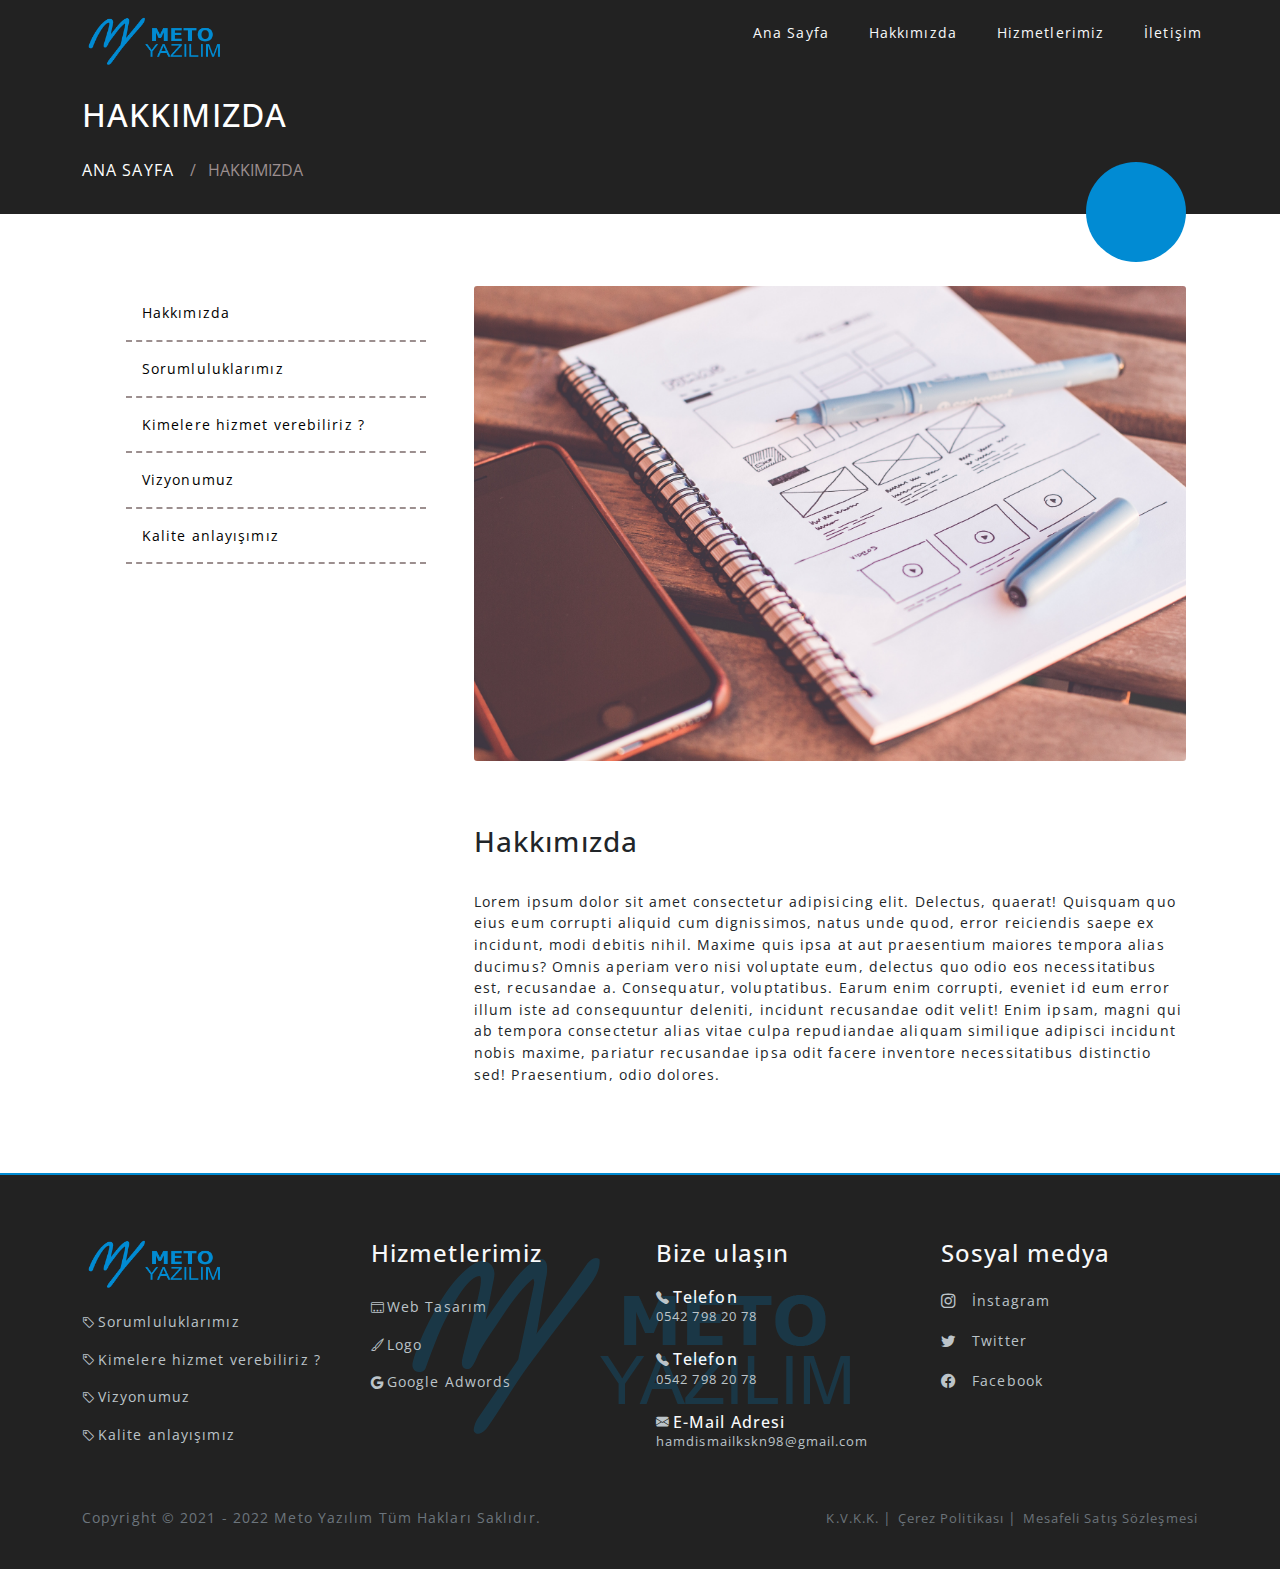
==== hakkinda.html @ f9f99834 "hakkında sayfa başlandı. Sidebar yapıldı." ====
<!DOCTYPE html>
<html lang="tr">
<head>
    <meta charset="UTF-8">
    <meta http-equiv="X-UA-Compatible" content="IE=edge">
    <meta name="viewport" content="width=device-width, initial-scale=1.0">
    <link rel="shortcut icon" href="images/logo.png">
    <link rel="stylesheet" href="./Css/Bootstrap/bootstrap.css">
    <link rel="stylesheet" href="./Css/Extra/main.css">
    <link rel="preconnect" href="https://fonts.googleapis.com">
    <link rel="preconnect" href="https://fonts.gstatic.com" crossorigin>
    <link href="https://fonts.googleapis.com/css2?family=Open+Sans:wght@400;800&display=swap" rel="stylesheet">
    <link rel="stylesheet" href="https://cdn.jsdelivr.net/npm/bootstrap-icons@1.9.1/font/bootstrap-icons.css">
    <title>Meto Yazılım</title>
</head>
<body>

    <!-- Menu header -->
    <header class="d-none d-md-block">
        <div class="container-fluid">
            <div class="container">
                <div class="row">
                    <div class="col-lg-4 d-flex align-items-center justify-content-center justify-content-lg-start">
                        <a href="index.html"><img src="./images/logosonhali.png" style="width: 150px; height:80px;" alt="logo"></a>
                    </div>
                    <div class="col-lg-8 navbar navbar-dark d-flex justify-content-lg-end justify-content-center align-items-center">
                        <nav id="menu">
                            <ul class="d-flex list-unstyled">
                                <li class="me-4"><a class="text-decoration-none text-light" href="index.html">Ana Sayfa</a></li>
                                <li class="me-4"><a class="text-decoration-none text-light" href="hakkında.html">Hakkımızda</a></li>
                                <li class="me-4"><a class="text-decoration-none text-light" href="#">Hizmetlerimiz</a></li>
                                <li><a class="text-decoration-none text-light" href="#">İletişim</a></li>
                            </ul>
                        </nav>
                    </div>
                </div>
            </div>
        </div>
    </header>


    <!-- Mobil Menu Header -->
    <nav>
        <div class="container-fluid fixed-top mobil-menu d-md-none align-items-center">
            <div class="row position-relative">
                <div class="col-4 logo">
                    <img src="./images/logosonhali.png" alt="logo">
                </div>
                <div class="col-8 d-flex align-self-center justify-content-end">
                    <input type="checkbox" id="menuBtn">
                    <label for="menuBtn" class="menuBtn">
                        <i class="bi bi-list mobil-menu-icons me-2"></i>
                    </label>
                    <ul class="position-absolute">
                        <li><a href="index.html">Ana Sayfa</a></li>
                        <li><a href="hakkında.html">Hakkımızda</a></li>
                        <li><a href="#">Hizmetlerimiz</a></li>
                        <li><a href="#">İletişim</a></li>
                    </ul>
                </div>                
            </div>
        </div>
    </nav>
    <div class="container-fluid harita p-3">
        <div class="container position-relative">
            <div class="hakkinda-header d-flex justify-content-between align-items-center">
                <div class="hakkinda-baslik"><h2>HAKKIMIZDA</h2></div>               
            </div>
            <div class="row d-flex">
                <div class="col-sm-8 align-self-center pt-3">
                    <ul class="breadcrumb d-flex align-items-center">
                        <li><a href="index.html">ANA SAYFA</a></li>
                        <li>HAKKIMIZDA</li>
                    </ul>
                </div>
                <div class="col-sm-4 hakkinda-cizgi position-absolute d-none d-lg-block">
                </div>
            </div>
        </div>
    </div>
    <section>
        <div class="container mt-5 hakkında">
            <div class="row">
                <div class="col-md-4 sidebar p-4">
                    <ul>
                        <div class="sidebar-items"><li><a href="hakkinda.html">Hakkımızda</a></li></div> 
                        <div class="sidebar-items"><li><a href="#">Sorumluluklarımız</a></li></div> 
                        <div class="sidebar-items"><li><a href="#">Kimelere hizmet verebiliriz ?</a></li></div> 
                        <div class="sidebar-items"><li><a href="#">Vizyonumuz</a></li></div> 
                        <div class="sidebar-items"><li><a href="#">Kalite anlayışımız</a></li></div> 
                    </ul>
                </div>
                <div class="col-md-8 p-4">
                    <div class="hakkinda-resim">
                        <img src="./images/hakkında.jpg" alt="kurumsal">
                    </div>
                    <div class="hakkinda-icerik">
                        <h3>Hakkımızda</h3>
                        <p>Lorem ipsum dolor sit amet consectetur adipisicing elit. Delectus, quaerat! Quisquam quo eius eum corrupti aliquid cum dignissimos, natus unde quod, error reiciendis saepe ex incidunt, modi debitis nihil. Maxime quis ipsa at aut praesentium maiores tempora alias ducimus? Omnis aperiam vero nisi voluptate eum, delectus quo odio eos necessitatibus est, recusandae a. Consequatur, voluptatibus. Earum enim corrupti, eveniet id eum error illum iste ad consequuntur deleniti, incidunt recusandae odit velit! Enim ipsam, magni qui ab tempora consectetur alias vitae culpa repudiandae aliquam similique adipisci incidunt nobis maxime, pariatur recusandae ipsa odit facere inventore necessitatibus distinctio sed! Praesentium, odio dolores.</p>
                    </div>

                </div>
            </div>
        </div>
    </section>


    <!-- footer alt kısım -->
    <footer>
        <div class="container-fluid mt-5 text-center text-md-start">                     
            <div class="container mt-5">
                <div class="row">
                    <div class="col-md-3 footer-digital text-light">
                        <a href="index.html"><img src="./images/logosonhali.png" style="width: 150px; height:80px;" alt="logo"></a>
                        <ul class="list-unstyled">                               
                            <div class="hizmet-hakkinda-items ps-0"><li"><i class="bi bi-tag"></i>
                            <a href="#">Sorumluluklarımız</a></li></div>
                            <div class="hizmet-hakkinda-items ps-0"><li"><i class="bi bi-tag"></i>
                            <a href="#">Kimelere hizmet verebiliriz ?</a></li></div>
                            <div class="hizmet-hakkinda-items ps-0"><li"><i class="bi bi-tag"></i>
                            <a href="#">Vizyonumuz</a></li></div>
                            <div class="hizmet-hakkinda-items ps-0"><li"><i class="bi bi-tag"></i>
                            <a href="#">Kalite anlayışımız</a></li></div>
                        </ul>
                    </div>
                    <div class="col-md-3 footer-digital text-light p-3">
                        <h4>Hizmetlerimiz</h4>
                        <ul class="list-unstyled">
                            <div class="hizmet-hakkinda-items ps-0"><li><i class="bi bi-window-dock"></i> <a href="#">Web Tasarım</a></li></div>
                            <div class="hizmet-hakkinda-items ps-0"><li><i class="bi bi-brush"></i> <a href="#">Logo</a></li></div>
                            <div class="hizmet-hakkinda-items ps-0"><li><i class="bi bi-google"></i> <a href="#">Google Adwords</a></li></div>
                        </ul>
                    </div>
                    <div class="col-md-3 footer-digital ulasim text-light p-3">
                        <h4>Bize ulaşın</h4>
                        <ul class="list-unstyled d-flex flex-column justify-content-center">
                            <li class="d-flex align-items-center justify-content-center justify-content-md-start"><i class="bi bi-telephone-fill pe-1 pb-2 footer-icons"></i><h6>Telefon</h6></li>
                            <li class="ulasim-items ps-0"><p>0542 798 20 78</p></li>
                            <li class="d-flex align-items-center justify-content-center justify-content-md-start"><i class="bi bi-telephone-fill pe-1 pb-2 footer-icons"></i><h6>Telefon</h6></li>
                            <li class="ulasim-items ps-0"><p>0542 798 20 78</p></li>
                            <li class="d-flex align-items-center justify-content-center justify-content-md-start"><i class="bi bi-envelope-fill pe-1 pb-2 footer-icons"></i><h6>E-Mail Adresi</h6></li>
                            <li class="ulasim-items ps-0"><p>hamdismailkskn98@gmail.com</p></li>
                        </ul>
                    </div>
                    <div class="col-md-3 footer-digital sosyal text-light p-3 d-flex flex-column">
                        <h4>Sosyal medya</h4>
                        <ul class="list-unstyled">
                            <span class="insta sosyal-items"><li class="pb-3"><a href="https://www.instagram.com/ibrahimkeskkin/" target="_blank"><i class="bi bi-instagram pe-3"></i>İnstagram</a></li></span>
                            <span class="twitt sosyal-item"><li class="pb-3"><a href="#"><i class="bi bi-twitter pe-3"></i>Twitter</a></li></span>
                            <span class="face sosyal-item"><li><a href="#"><i class="bi bi-facebook pe-3"></i>Facebook</a></li></span>
                        </ul>
                    </div>
                </div>
            </div>
        </div>
    </footer>
    
    
    <!-- footer 2 haklar -->
        <div class="container-fluid footer-haklar">
            <div class="container">
                <div class="row d-flex text-center text-md-start">
                    <div class="col-md-6 text-secondary mb-4">                       
                        <p>Copyright © 2021 - 2022 Meto Yazılım Tüm Hakları Saklıdır.</p>
                    </div>
                    <div class="col-md-6 text-secondary mb-4 text-md-end">
                        <p><a href="#"> K.V.K.K. </a> | <a href="#"> Çerez Politikası </a> | <a href="#"> Mesafeli Satış Sözleşmesi </a></p>
                    </div>
                </div>
            </div>
        </div>
        <script src="./js/bootstrap.bundle.min.js"></script>
    </body>
    </html>
---- Css/Extra/main.css ----
@charset "UTF-8";
* {
  font-family: "Open Sans", sans-serif;
}

p, a {
  font-size: 0.9rem;
  letter-spacing: 1.1px;
}

h1, h2, h3, h4, h5, h6 {
  letter-spacing: 1.1px;
}

a {
  text-decoration: none;
}

header .container-fluid {
  background-color: #222222;
}
header .container-fluid .container #menu ul a {
  padding: 0.5rem;
  transition: all 0.5s ease-in-out;
  border-bottom: 2px solid #222222;
}
header .container-fluid .container #menu ul a:hover {
  border-bottom: 2px solid #018BD3;
  border-radius: 9px;
  padding: 0.5rem;
}

.randevu-icerik {
  background-color: #222222;
}
.randevu-icerik .randevu {
  padding: 1.5rem;
}
.randevu-icerik .randevu .form-grup {
  padding: 0.5rem 0;
}
.randevu-icerik .randevu .form-grup .form-wrap {
  padding: 0.3rem;
  border: 0;
  border-bottom: 1px solid rgba(211, 209, 209, 0.459);
  transition: all 0.5s ease-in-out;
  width: 85%;
}
.randevu-icerik .randevu .form-grup .form-wrap:hover {
  border-bottom: 1px solid rgb(255, 255, 255);
}
.randevu-icerik .randevu .form-grup .form-wrap:focus {
  border-bottom: 1px solid rgb(255, 255, 255);
}
.randevu-icerik .randevu .form-grup .form-wrap input, .randevu-icerik .randevu .form-grup .form-wrap textarea {
  background-color: #222222;
  resize: none;
  padding: 0.5rem;
  border: 0;
  color: white;
  width: 100%;
}
.randevu-icerik .randevu .form-grup .form-wrap input:focus, .randevu-icerik .randevu .form-grup .form-wrap textarea:focus {
  outline: none;
}

.randevu {
  padding: 1.5rem;
}
.randevu .form-grup {
  padding: 0.5rem 0;
}
.randevu .form-grup .form-wrap {
  padding: 0.3rem;
  border: 0;
  border-bottom: 1px solid rgba(211, 209, 209, 0.459);
  transition: all 0.5s ease-in-out;
  width: 85%;
}
.randevu .form-grup .form-wrap:hover {
  border-bottom: 1px solid rgb(255, 255, 255);
}
.randevu .form-grup .form-wrap:focus {
  border-bottom: 1px solid rgb(255, 255, 255);
}
.randevu .form-grup .form-wrap input, .randevu .form-grup .form-wrap textarea {
  resize: none;
  padding: 0.5rem;
  border: 0;
  color: white;
  width: 100%;
}
.randevu .form-grup .form-wrap input:focus, .randevu .form-grup .form-wrap textarea:focus {
  outline: none;
}

.randevu-icerik .btn-wrap .button {
  margin-top: 1rem;
  border: 0;
  width: 100%;
  padding: 0.75rem;
  font-size: 1.2rem;
  transition: all 0.3s ease-in-out;
}
.randevu-icerik .btn-wrap .button:hover {
  background-color: #018BD3;
  color: white;
}

.aciklama .aciklama-resim img {
  max-width: 70%;
  height: auto;
}
.aciklama .aciklama-icerik hr {
  border: none;
  border-left: 1px solid black;
  height: 5.5rem;
  width: 1px;
}

section .container .row .on-icerik-icon {
  width: 5rem;
  max-height: 4rem;
  padding: 3rem 3rem;
  border: 2px solid rgb(230, 230, 230);
  display: flex;
  align-items: center;
  justify-content: center;
  border-radius: 100%;
  transition: all 0.5s ease-in-out;
}
section .container .row .on-icerik-icon .on-icerik-hover {
  opacity: 0;
  transition: all 0.2s ease-in-out;
  width: 5rem;
  max-height: 4rem;
  padding: 3rem 3rem;
  display: flex;
  align-items: center;
  justify-content: center;
}
section .container .row .on-icerik-icon .on-icerik-hover:hover {
  opacity: 1;
}
section .container .row .on-icerik-icon:hover {
  background-color: #018BD3;
  border: 2px solid #018BD3;
}
section .container .row .on-icerik-icon:hover .ilk-once {
  opacity: 0;
}
section .container .row .on-icerik-yazi h3 {
  padding-bottom: 0.75rem;
}
section .container .row .on-icerik-yazi .cizgi {
  display: flex;
  flex-direction: column;
  align-items: center;
}
section .container .row .on-icerik-yazi .cizgi hr {
  color: #018BD3;
  width: 10rem;
}

.ikinci-icerik {
  border-bottom: 4px solid #018BD3;
  border-radius: 10%;
}
.ikinci-icerik .resim img {
  max-width: 100%;
  height: auto;
}
.ikinci-icerik .baslik {
  padding-bottom: 1rem;
  padding-top: 0.5rem;
}
.ikinci-icerik .baslik img {
  width: 25%;
  padding-right: 0.75rem;
  height: auto;
}

footer {
  background-color: #222222;
}
footer .container-fluid {
  background: url("/images/footerlogo.png") no-repeat center center;
  border-top: 2px solid #018BD3;
}
footer .container-fluid h4 {
  padding-bottom: 0.75rem;
}
footer .container-fluid .footer-digital .hizmet-hakkinda-items, footer .container-fluid .footer-digital .ulasim-items {
  padding: 0.5rem;
  font-size: 0.8rem;
  color: #bcc4c9;
}
footer .container-fluid .footer-digital .hizmet-hakkinda-items a, footer .container-fluid .footer-digital .hizmet-hakkinda-items p, footer .container-fluid .footer-digital .ulasim-items a, footer .container-fluid .footer-digital .ulasim-items p {
  color: #bcc4c9;
}
footer .container-fluid .footer-digital .hizmet-hakkinda-items {
  transition: all 0.4s ease-in-out;
}
footer .container-fluid .footer-digital .hizmet-hakkinda-items:hover {
  color: #018BD3;
  transform: translate(1rem);
  -webkit-transform: translate(1rem);
}
footer .container-fluid .footer-digital .hizmet-hakkinda-items a:hover {
  color: #018BD3;
}
footer .container-fluid .ulasim .ulasim-items {
  margin-top: -1rem;
}
footer .container-fluid .ulasim .ulasim-items p {
  font-size: 0.8rem;
}
footer .container-fluid .ulasim .footer-icons {
  color: #bcc4c9;
  font-size: 0.8rem;
}
footer .sosyal li {
  transition: all 0.4s ease-in-out;
}
footer .sosyal li:hover {
  transform: translate(1rem);
  -webkit-transform: translate(1rem);
}
footer .sosyal li a {
  color: #bcc4c9;
  font-size: 0.9rem;
  transition: all 0.4s ease-in-out;
  display: inline-block;
  width: 100%;
}
footer .sosyal .insta a:hover {
  color: #E42148;
}
footer .sosyal .twitt a:hover {
  color: #00acee;
}
footer .sosyal .face a:hover {
  color: #4062aa;
}

.footer-haklar {
  background-color: #222222;
}
.footer-haklar a {
  font-size: 0.8rem;
  color: #6c747a;
  transition: all 0.2s ease-in-out;
}
.footer-haklar a:hover {
  color: #bcc4c9;
}

.harita {
  background-color: #222222;
}
.harita h2 {
  color: white;
}
.harita .breadcrumb li {
  color: rgb(156, 143, 143);
}
.harita .breadcrumb li + li::before {
  content: "/ ";
  padding-right: 0.5rem;
}
.harita .breadcrumb a {
  color: white;
  font-size: 1rem;
  padding-right: 1rem;
}
.harita .hakkinda-cizgi {
  background: #018BD3;
  border-radius: 100%;
  width: 100px;
  height: 100px;
  bottom: -4rem;
  right: 1.5rem;
}

.hakkında .sidebar ul {
  list-style: none;
}
.hakkında .sidebar ul .sidebar-items li {
  border-bottom: 2px dashed rgb(156, 143, 143);
  padding: 0;
  margin: 0;
}
.hakkında .sidebar ul .sidebar-items a {
  color: black;
  display: inline-block;
  width: 100%;
  padding: 1rem;
}
.hakkında .sidebar ul .sidebar-items a:hover {
  color: #018BD3;
}
.hakkında .hakkinda-resim img {
  max-width: 100%;
  margin-bottom: 4rem;
  border-radius: 3px;
}
.hakkında .hakkinda-icerik h3 {
  margin-bottom: 2rem;
}

@media (min-width: 768px) and (max-width: 992px) {
  .randevu-icerik {
    margin-top: 2rem;
  }
  .slider {
    margin-bottom: 8rem;
  }
  .aciklama {
    margin-top: 25rem;
    margin-bottom: 1rem;
  }
  .aciklama .aciklama-resim img {
    width: 40%;
    height: auto;
  }
}
@media (max-width: 768px) {
  .aciklama .aciklama-resim img {
    width: 50%;
  }
  .ikinci-icerik {
    border: 0;
  }
  .ikinci-icerik .baslik {
    justify-content: center;
  }
  .ikinci-icerik .ikinci-icerik-items {
    margin-bottom: 1rem;
  }
}
@media (max-width: 768px) {
  .mobil-menu {
    background-color: #222222;
  }
  .mobil-menu .logo img {
    max-width: 100%;
    height: auto;
  }
  .mobil-menu ul {
    position: fixed;
    background-color: #222222;
    margin-top: 7rem;
    width: 100%;
    height: 70vh;
    display: flex;
    flex-direction: column;
    align-items: center;
    justify-content: space-evenly;
    list-style: none;
    left: -100%;
    top: 0;
    transition: all 0.5s;
    padding: 0;
  }
  .mobil-menu ul li {
    width: 100%;
    text-align: center;
    padding: 0;
  }
  .mobil-menu ul li a {
    color: white;
    font-size: 1.2rem;
    display: inline-block;
    padding: 1rem;
    width: 100%;
    transition: all 0.5s;
  }
  .mobil-menu ul li a:hover {
    background-color: #018BD3;
  }
  .mobil-menu .mobil-menu-icons {
    font-size: 3rem;
    color: #018BD3;
  }
  .mobil-menu #menuBtn {
    display: none;
  }
  .mobil-menu #menuBtn:checked ~ ul {
    left: 0;
  }
}
@media (max-width: 650px) {
  .mobil-menu ul {
    margin-top: 6rem;
  }
}
@media (max-width: 575px) {
  .mobil-menu ul {
    margin-top: 5rem;
  }
}
@media (max-width: 500px) {
  .mobil-menu ul {
    margin-top: 4rem;
  }
}/*# sourceMappingURL=main.css.map */
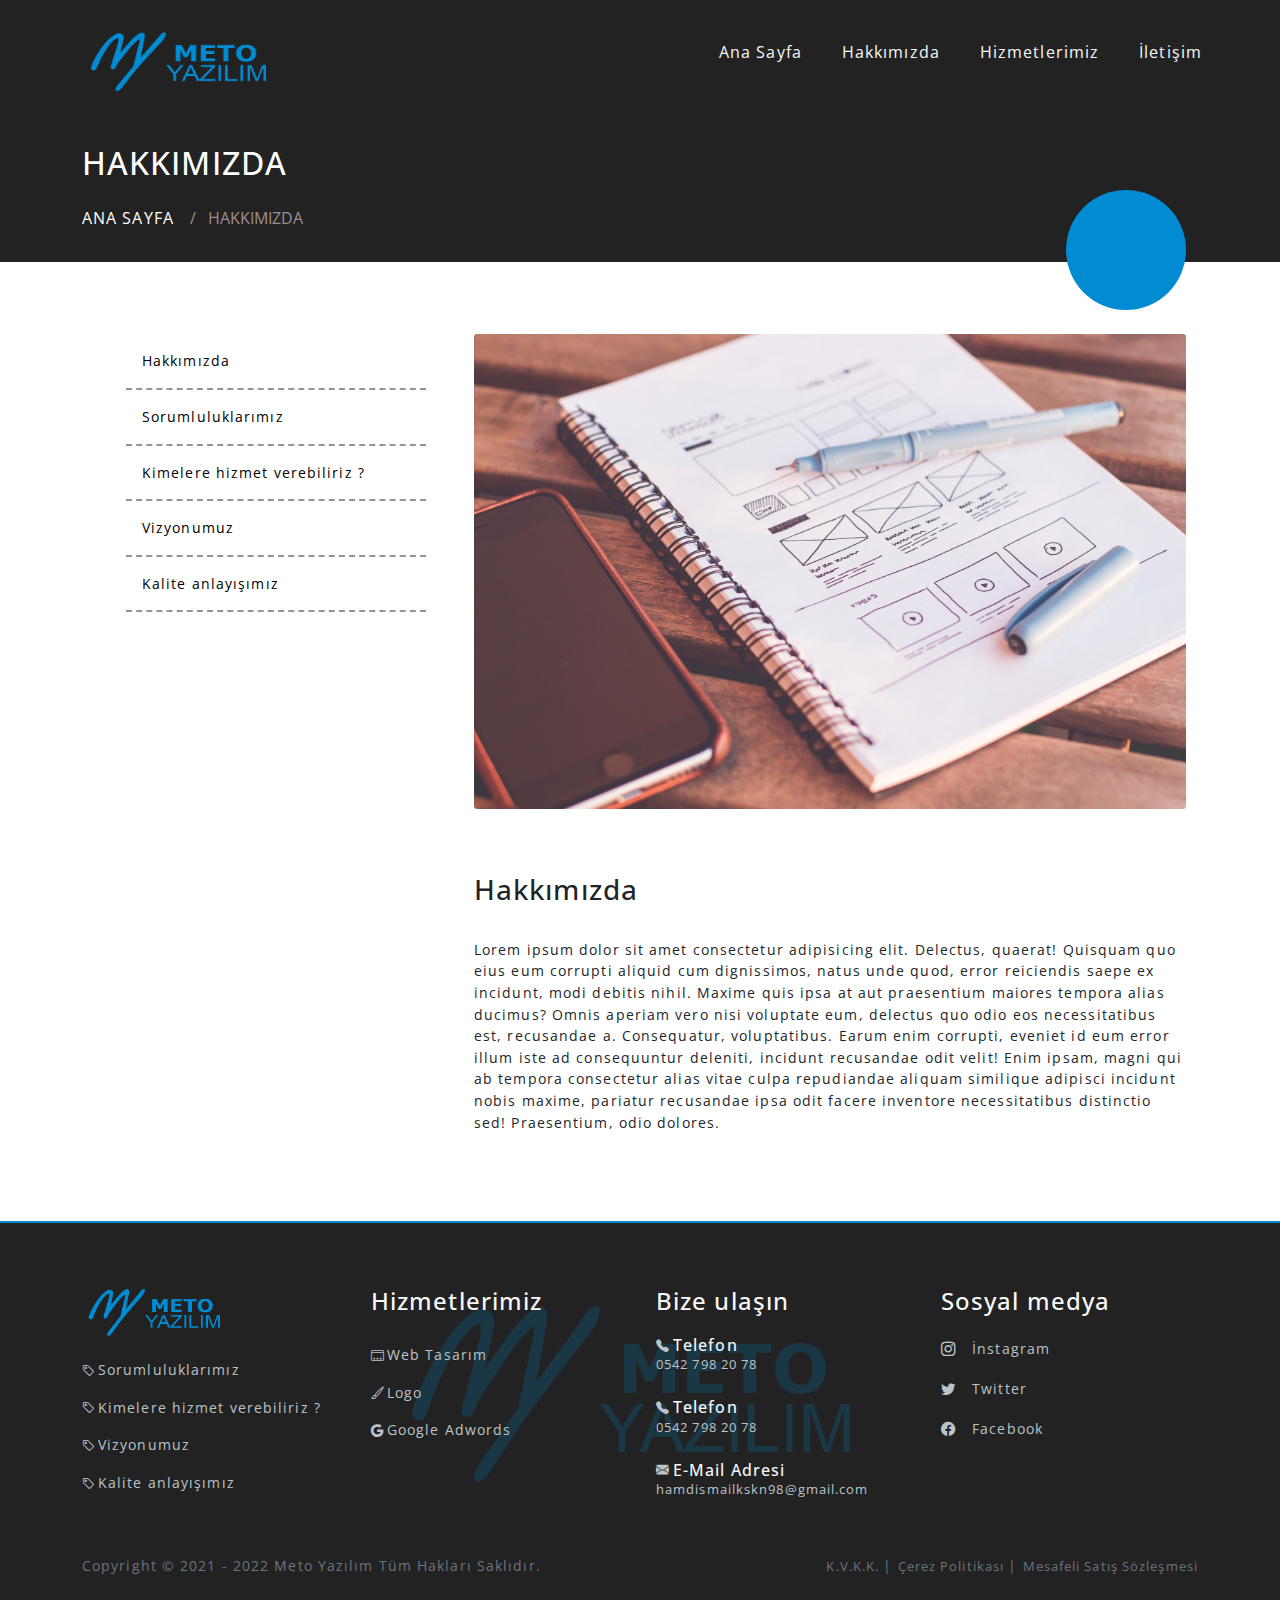
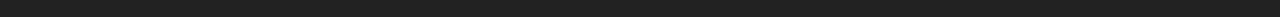
==== commit cc7a8a5a: "header yüksekliği düzeltildi (büyütüldü)." ====
--- a/hakkinda.html
+++ b/hakkinda.html
@@ -17,17 +17,17 @@
 
     <!-- Menu header -->
     <header class="d-none d-md-block">
-        <div class="container-fluid">
+        <div class="container-fluid d-flex align-items-center">
             <div class="container">
                 <div class="row">
                     <div class="col-lg-4 d-flex align-items-center justify-content-center justify-content-lg-start">
-                        <a href="index.html"><img src="./images/logosonhali.png" style="width: 150px; height:80px;" alt="logo"></a>
+                        <a href="index.html"><img src="./images/logosonhali.png" style="width: 200px; height:100px;" alt="logo"></a>
                     </div>
                     <div class="col-lg-8 navbar navbar-dark d-flex justify-content-lg-end justify-content-center align-items-center">
                         <nav id="menu">
                             <ul class="d-flex list-unstyled">
                                 <li class="me-4"><a class="text-decoration-none text-light" href="index.html">Ana Sayfa</a></li>
-                                <li class="me-4"><a class="text-decoration-none text-light" href="hakkında.html">Hakkımızda</a></li>
+                                <li class="me-4"><a class="text-decoration-none text-light" href="hakkinda.html">Hakkımızda</a></li>
                                 <li class="me-4"><a class="text-decoration-none text-light" href="#">Hizmetlerimiz</a></li>
                                 <li><a class="text-decoration-none text-light" href="#">İletişim</a></li>
                             </ul>
@@ -61,7 +61,7 @@
             </div>
         </div>
     </nav>
-    <div class="container-fluid harita p-3">
+    <div class="container-fluid harita p-3 pt-4">
         <div class="container position-relative">
             <div class="hakkinda-header d-flex justify-content-between align-items-center">
                 <div class="hakkinda-baslik"><h2>HAKKIMIZDA</h2></div>               
--- a/Css/Extra/main.css
+++ b/Css/Extra/main.css
@@ -18,11 +18,13 @@
 
 header .container-fluid {
   background-color: #222222;
+  height: 120px;
 }
 header .container-fluid .container #menu ul a {
   padding: 0.5rem;
   transition: all 0.5s ease-in-out;
   border-bottom: 2px solid #222222;
+  font-size: 1rem;
 }
 header .container-fluid .container #menu ul a:hover {
   border-bottom: 2px solid #018BD3;
@@ -276,8 +278,8 @@
 .harita .hakkinda-cizgi {
   background: #018BD3;
   border-radius: 100%;
-  width: 100px;
-  height: 100px;
+  width: 120px;
+  height: 120px;
   bottom: -4rem;
   right: 1.5rem;
 }
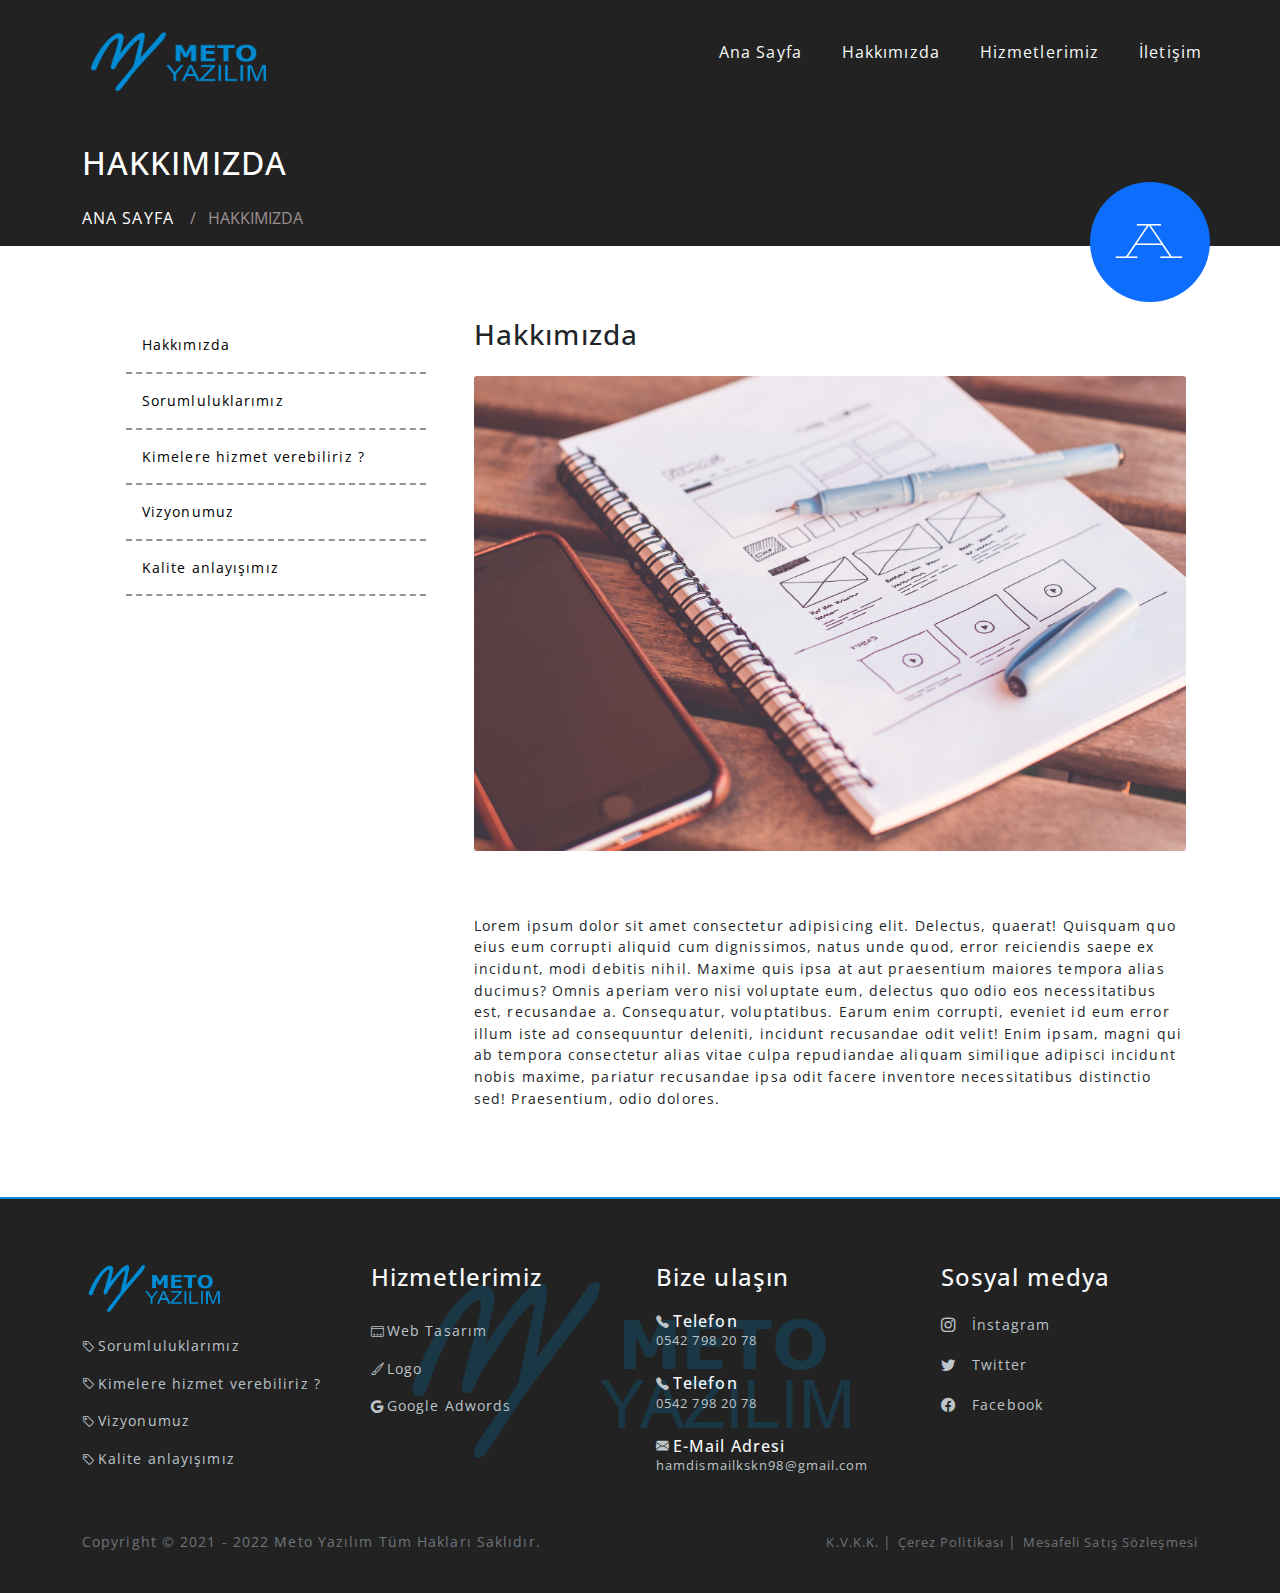
==== commit d43d96f9: "hakkında.html hatalar giderildi." ====
--- a/hakkinda.html
+++ b/hakkinda.html
@@ -11,6 +11,9 @@
     <link rel="preconnect" href="https://fonts.gstatic.com" crossorigin>
     <link href="https://fonts.googleapis.com/css2?family=Open+Sans:wght@400;800&display=swap" rel="stylesheet">
     <link rel="stylesheet" href="https://cdn.jsdelivr.net/npm/bootstrap-icons@1.9.1/font/bootstrap-icons.css">
+    <link rel="preconnect" href="https://fonts.googleapis.com">
+    <link rel="preconnect" href="https://fonts.gstatic.com" crossorigin>
+    <link href="https://fonts.googleapis.com/css2?family=BhuTuka+Expanded+One&display=swap" rel="stylesheet">
     <title>Meto Yazılım</title>
 </head>
 <body>
@@ -61,8 +64,8 @@
             </div>
         </div>
     </nav>
-    <div class="container-fluid harita p-3 pt-4">
-        <div class="container position-relative">
+    <div class="container-fluid harita  pt-4">
+        <div class="container">
             <div class="hakkinda-header d-flex justify-content-between align-items-center">
                 <div class="hakkinda-baslik"><h2>HAKKIMIZDA</h2></div>               
             </div>
@@ -73,7 +76,10 @@
                         <li>HAKKIMIZDA</li>
                     </ul>
                 </div>
-                <div class="col-sm-4 hakkinda-cizgi position-absolute d-none d-lg-block">
+                <div class="col-sm-4 d-flex d-none d-lg-block p-0 position-relative">
+                    <div class="col-sm-4 bg-primary hakkinda-cizgi ms-auto d-flex justify-content-center align-items-center position-absolute">
+                        <div class="harf text-center"><h1>A</h1></div>
+                    </div>
                 </div>
             </div>
         </div>
@@ -91,11 +97,11 @@
                     </ul>
                 </div>
                 <div class="col-md-8 p-4">
-                    <div class="hakkinda-resim">
+                    <h3>Hakkımızda</h3>
+                    <div class="hakkinda-resim mt-4">
                         <img src="./images/hakkında.jpg" alt="kurumsal">
                     </div>
-                    <div class="hakkinda-icerik">
-                        <h3>Hakkımızda</h3>
+                    <div class="hakkinda-icerik">                        
                         <p>Lorem ipsum dolor sit amet consectetur adipisicing elit. Delectus, quaerat! Quisquam quo eius eum corrupti aliquid cum dignissimos, natus unde quod, error reiciendis saepe ex incidunt, modi debitis nihil. Maxime quis ipsa at aut praesentium maiores tempora alias ducimus? Omnis aperiam vero nisi voluptate eum, delectus quo odio eos necessitatibus est, recusandae a. Consequatur, voluptatibus. Earum enim corrupti, eveniet id eum error illum iste ad consequuntur deleniti, incidunt recusandae odit velit! Enim ipsam, magni qui ab tempora consectetur alias vitae culpa repudiandae aliquam similique adipisci incidunt nobis maxime, pariatur recusandae ipsa odit facere inventore necessitatibus distinctio sed! Praesentium, odio dolores.</p>
                     </div>
 
--- a/Css/Extra/main.css
+++ b/Css/Extra/main.css
@@ -276,12 +276,21 @@
   padding-right: 1rem;
 }
 .harita .hakkinda-cizgi {
-  background: #018BD3;
-  border-radius: 100%;
+  background-color: blue;
   width: 120px;
   height: 120px;
-  bottom: -4rem;
-  right: 1.5rem;
+  border-radius: 100%;
+  bottom: -3.5rem;
+  right: 0;
+}
+.harita .hakkinda-cizgi .harf {
+  left: 1.5rem;
+  top: 1.2rem;
+  color: white;
+}
+.harita .hakkinda-cizgi .harf h1 {
+  font-size: 4rem;
+  font-family: "BhuTuka Expanded One", cursive;
 }
 
 .hakkında .sidebar ul {
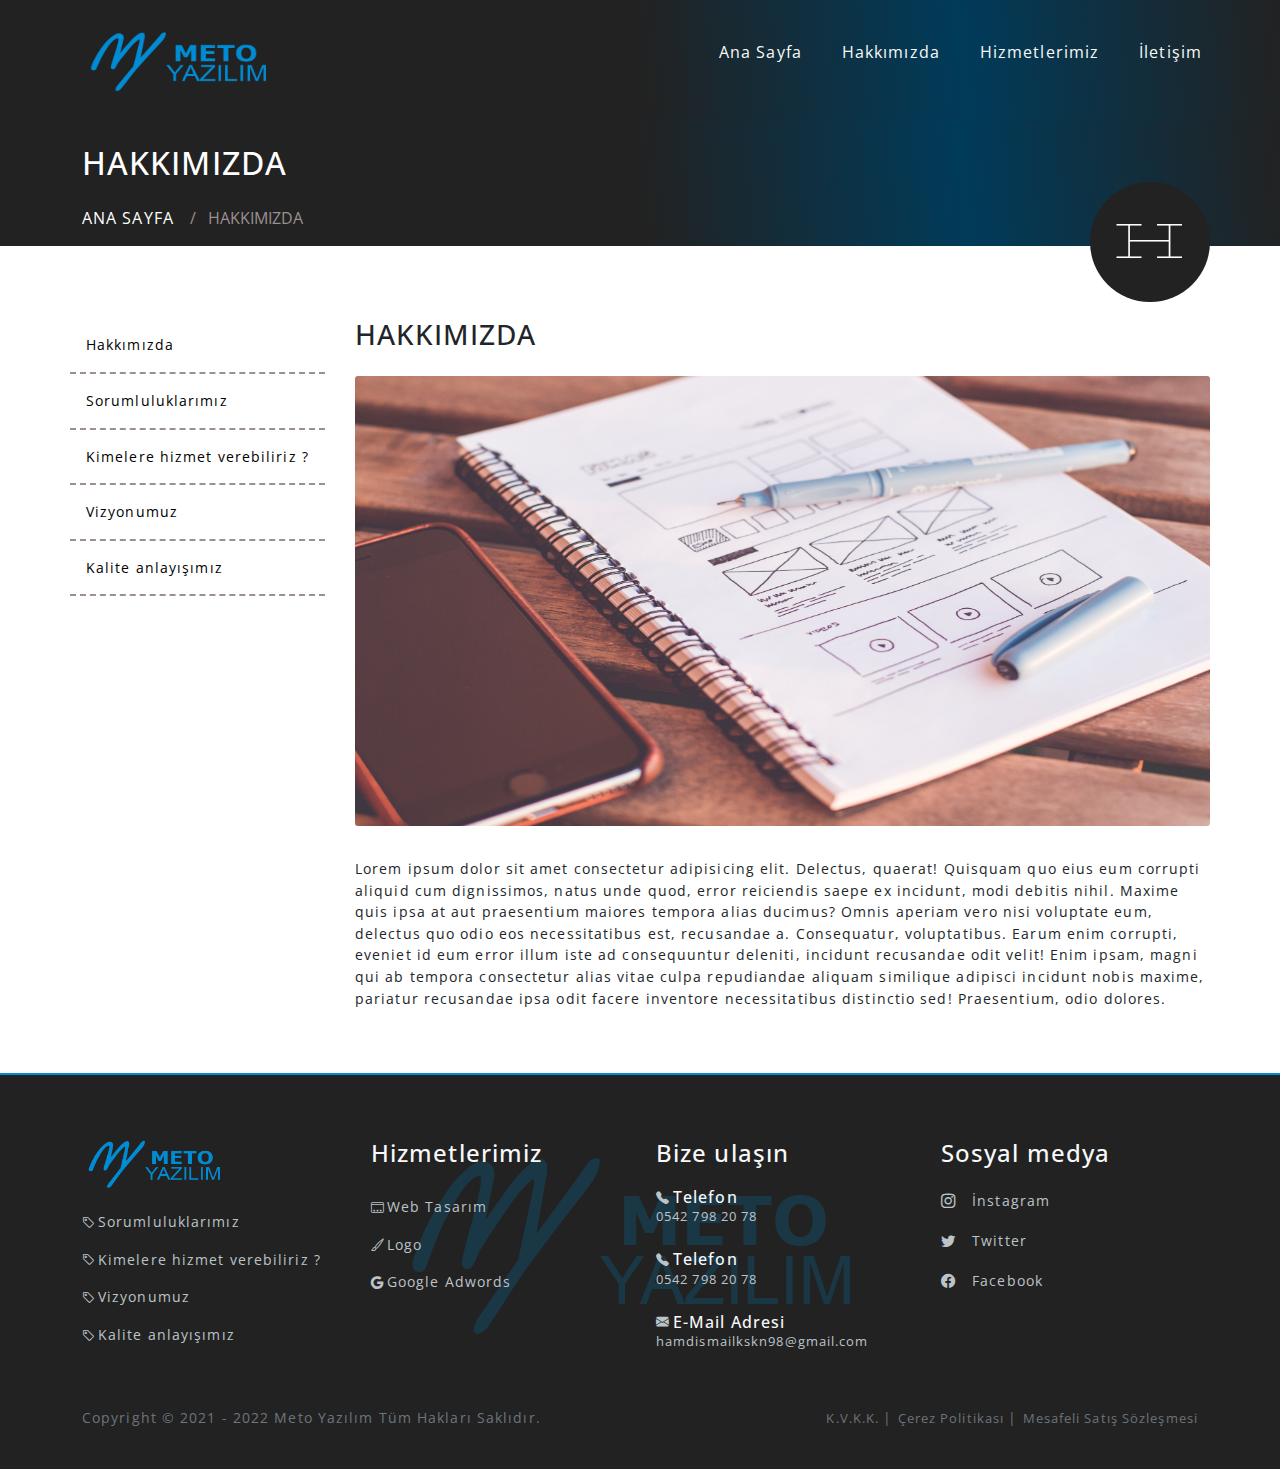
==== commit d54e8abc: "menu değişti ve hakkında düzenlendi." ====
--- a/hakkinda.html
+++ b/hakkinda.html
@@ -64,7 +64,9 @@
             </div>
         </div>
     </nav>
-    <div class="container-fluid harita  pt-4">
+
+
+    <div class="container-fluid harita pt-4">
         <div class="container">
             <div class="hakkinda-header d-flex justify-content-between align-items-center">
                 <div class="hakkinda-baslik"><h2>HAKKIMIZDA</h2></div>               
@@ -77,17 +79,19 @@
                     </ul>
                 </div>
                 <div class="col-sm-4 d-flex d-none d-lg-block p-0 position-relative">
-                    <div class="col-sm-4 bg-primary hakkinda-cizgi ms-auto d-flex justify-content-center align-items-center position-absolute">
-                        <div class="harf text-center"><h1>A</h1></div>
+                    <div class="col-sm-4 hakkinda-cizgi ms-auto d-flex justify-content-center align-items-center position-absolute">
+                        <div class="harf text-center"><h1>H</h1></div>
                     </div>
                 </div>
             </div>
         </div>
     </div>
+
+
     <section>
         <div class="container mt-5 hakkında">
             <div class="row">
-                <div class="col-md-4 sidebar p-4">
+                <div class="col-md-3 sidebar pt-4 d-flex flex-column align-items-start p-0">
                     <ul>
                         <div class="sidebar-items"><li><a href="hakkinda.html">Hakkımızda</a></li></div> 
                         <div class="sidebar-items"><li><a href="#">Sorumluluklarımız</a></li></div> 
@@ -96,8 +100,8 @@
                         <div class="sidebar-items"><li><a href="#">Kalite anlayışımız</a></li></div> 
                     </ul>
                 </div>
-                <div class="col-md-8 p-4">
-                    <h3>Hakkımızda</h3>
+                <div class="col-md-9 ps-0 pe-0 pt-4">
+                    <h3>HAKKIMIZDA</h3>
                     <div class="hakkinda-resim mt-4">
                         <img src="./images/hakkında.jpg" alt="kurumsal">
                     </div>
--- a/Css/Extra/main.css
+++ b/Css/Extra/main.css
@@ -17,16 +17,18 @@
 }
 
 header .container-fluid {
-  background-color: #222222;
+  background: -webkit-linear-gradient(left bottom, #222222, #222222, #222222, #003b5a, #222222);
   height: 120px;
 }
 header .container-fluid .container #menu ul a {
   padding: 0.5rem;
-  transition: all 0.5s ease-in-out;
-  border-bottom: 2px solid #222222;
+  border-bottom: 2px solid rgba(0, 0, 0, 0);
   font-size: 1rem;
+  color: rgb(255, 255, 255);
+  transition: all 0.3s ease-in-out;
 }
 header .container-fluid .container #menu ul a:hover {
+  color: #cccccc;
   border-bottom: 2px solid #018BD3;
   border-radius: 9px;
   padding: 0.5rem;
@@ -258,7 +260,7 @@
 }
 
 .harita {
-  background-color: #222222;
+  background: -webkit-linear-gradient(left bottom, #222222, #222222, #222222, #003b5a, #222222);
 }
 .harita h2 {
   color: white;
@@ -276,12 +278,16 @@
   padding-right: 1rem;
 }
 .harita .hakkinda-cizgi {
-  background-color: blue;
+  background-color: #222222;
   width: 120px;
   height: 120px;
   border-radius: 100%;
   bottom: -3.5rem;
   right: 0;
+  transition: all 0.4s;
+}
+.harita .hakkinda-cizgi:hover {
+  background-color: #003b5a;
 }
 .harita .hakkinda-cizgi .harf {
   left: 1.5rem;
@@ -295,6 +301,7 @@
 
 .hakkında .sidebar ul {
   list-style: none;
+  padding: 0;
 }
 .hakkında .sidebar ul .sidebar-items li {
   border-bottom: 2px dashed rgb(156, 143, 143);
@@ -311,8 +318,9 @@
   color: #018BD3;
 }
 .hakkında .hakkinda-resim img {
-  max-width: 100%;
-  margin-bottom: 4rem;
+  width: 100%;
+  height: 50vh;
+  margin-bottom: 2rem;
   border-radius: 3px;
 }
 .hakkında .hakkinda-icerik h3 {
